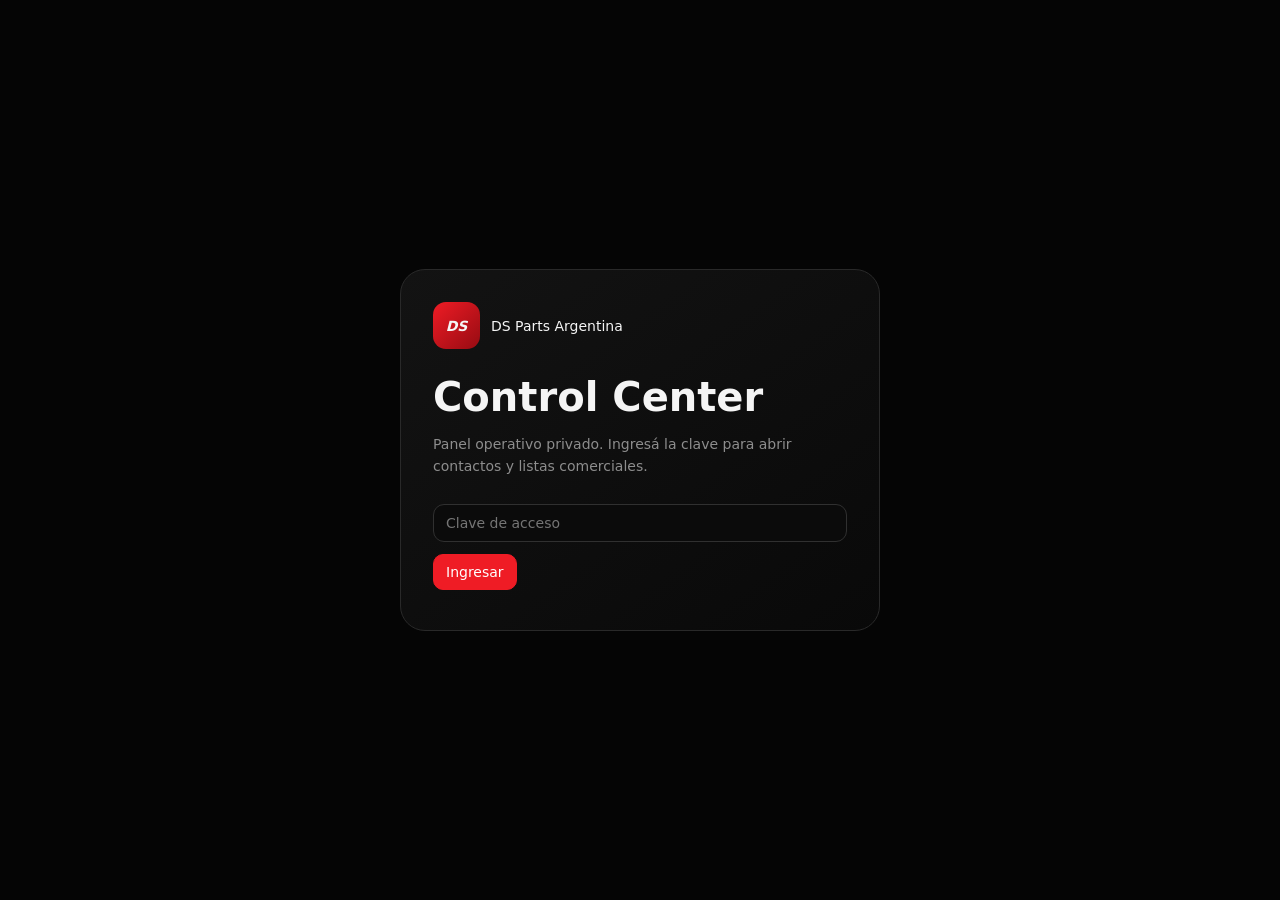
==== ds-parts-control/index.html @ 11e9cb99 "Enable live filtering in Prices & Brands search" ====
<!doctype html><html lang="es"><head><meta charset="utf-8"><meta name="viewport" content="width=device-width,initial-scale=1"><title>DS Parts Control Center</title><link rel="stylesheet" href="app.css?v=20260824-1335"></head><body>
<div id="lock"><div class="login"><div class="brand"><b>DS</b><span>DS Parts Argentina</span></div><h1>Control Center</h1><p>Panel operativo privado. Ingresá la clave para abrir contactos y listas comerciales.</p><input id="pass" type="password" placeholder="Clave de acceso"><button onclick="unlock()">Ingresar</button><small id="msg"></small></div></div>
<div id="app" class="hide"><aside><div class="brand"><b>DS</b><span>DS Parts<br><small>ARGENTINA</small></span></div><nav id="nav"><button data-v="dash" class="on">Dashboard</button><button data-v="quick">Consulta rápida</button><button data-v="pros">Prospectos</button><button data-v="prices">Precios & Marcas</button><button data-v="camp">Campañas</button><button data-v="combos">Combos</button><button data-v="log">Logística</button><button data-v="exp">Exportar</button><button data-v="set">Configuración</button></nav><footer>Control Center v2<br><span id="syncMini">Modo local cifrado</span></footer></aside>
<main><header><div><small>CONTROL OPERATIVO Y COMERCIAL</small><h1>DS Parts <em>Control Center</em></h1></div><a href="https://wa.me/5491161396633" target="_blank">WhatsApp</a></header>
<section id="dash" class="view on"><div class="hero"><div><small>SISTEMA CENTRALIZADO</small><h2>Una sola base.<br><em>Todo el negocio visible.</em></h2><p>Prospectos, listas de precios, marcas, campañas, logística y promociones en un mismo panel.</p></div><div class="heroK"><div><span>Prospectos</span><b id="dC">—</b></div><div><span>Productos</span><b id="dP">—</b></div></div></div><div class="metrics" id="metrics"></div><h3>Accesos operativos</h3><div class="cards" id="dashCards"></div></section>
<section id="quick" class="view"><div class="title"><h2>Consulta rápida</h2><p>Buscá simultáneamente productos y prospectos.</p></div><div class="bar"><input id="qSearch" class="search" placeholder="Cronos 1.3, WO340, Gol Trend, Morón..." autocomplete="off" autocapitalize="off" spellcheck="false"><button type="button" onclick="quick()">Buscar</button></div><div class="cols"><div class="panel"><h3>Productos</h3><div id="qP"></div></div><div class="panel"><h3>Prospectos</h3><div id="qC"></div></div></div></section>
<section id="pros" class="view"><div class="title"><h2>Prospectos</h2><p id="pCount"></p></div><div class="bar"><input id="pS" placeholder="Buscar negocio, localidad, rubro, teléfono, email..." autocomplete="off" autocapitalize="off" spellcheck="false"><button type="button" onclick="prospects()">Buscar</button><select id="pL" onchange="prospects()"><option value="">Todas las localidades</option></select><select id="pSt" onchange="prospects()"><option value="">Todos los estados</option></select></div><div class="table"><table><thead><tr><th>ID</th><th>Negocio</th><th>Localidad</th><th>Rubro</th><th>Contacto</th><th>Email</th><th>Estado</th><th>Acciones</th></tr></thead><tbody id="pBody"></tbody></table></div></section>
<section id="prices" class="view"><div class="title"><h2>Precios & Marcas</h2><p>Catálogo unificado de las listas comerciales cargadas.</p></div><div class="cards" id="brands"></div><div class="bar"><input id="prS" placeholder="Buscar código, aplicación, modelo..." autocomplete="off" autocapitalize="off" spellcheck="false" inputmode="search"><select id="prB" onchange="prices()"><option value="">Todas las marcas</option></select><select id="prCat" onchange="prices()"><option value="">Todas las categorías</option></select></div><p id="prCount"></p><div class="table"><table><thead><tr><th>Marca</th><th>Código</th><th>Categoría</th><th>Aplicación</th><th>Precio comercio</th><th>Referencia</th><th>Fuente</th></tr></thead><tbody id="prBody"></tbody></table></div></section>
<section id="camp" class="view"><div class="title"><h2>Campañas</h2><p>Seguimiento de tandas de validación.</p></div><div id="batches" class="panel"></div><button class="red" onclick="addCampaign()">Registrar tanda</button><div class="table"><table><thead><tr><th>Fecha</th><th>Hora</th><th>Enviados</th><th>Hard</th><th>Soft</th><th>Notas</th></tr></thead><tbody id="cBody"></tbody></table></div></section>
<section id="combos" class="view"><div class="title"><h2>Combos</h2><p>Promociones actuales DS Parts.</p></div><div class="comboGrid" id="comboGrid"></div><div class="note">Los 4 flyers comerciales continúan siendo las piezas oficiales de WhatsApp. Los datos de los 12 combos quedan centralizados aquí para consulta rápida.</div></section>
<section id="log" class="view"><div class="title"><h2>Logística</h2><p>Base agrupada por localidad para organizar recorridos.</p></div><div class="locs" id="locs"></div></section>
<section id="exp" class="view"><div class="title"><h2>Exportar</h2><p>Respaldos y archivos de trabajo.</p></div><div class="cards"><article><h3>Prospectos CSV</h3><p>Base completa con estados y notas.</p><button onclick="exportCSV()">Descargar</button></article><article><h3>Contactos VCF</h3><p>Para importar al teléfono como DS Parts Z/O.</p><button onclick="exportVCF()">Descargar</button></article><article><h3>Estado cifrado</h3><p>Backup operativo.</p><button onclick="exportState()">Descargar</button></article></div></section>
<section id="set" class="view"><div class="title"><h2>Configuración</h2><p>Sincronización gratuita entre usuarios mediante GitHub.</p></div><div class="cols"><div class="panel"><h3>Seguridad</h3><p>La base y las listas están cifradas. La clave no está en el repositorio.</p><button onclick="location.reload()">Bloquear</button></div><div class="panel"><h3>Sincronización compartida</h3><p>Ingresá un token fino de GitHub con Contents Read/Write solo para este repositorio.</p><input id="token" type="password" placeholder="GitHub token"><button onclick="saveToken()">Guardar</button><button class="red" onclick="sync()">Sincronizar</button><small id="syncMsg"></small></div></div></section>
</main></div><div id="modal" class="modal"><div class="modalBox"><button class="x" onclick="closeM()">×</button><div id="modalIn"></div></div></div>
<script src="app-core.js?v=20260824-1335"></script>
<script src="app-ui.js?v=20260824-1335"></script>
<script>
(()=>{
  const el=document.getElementById('prS');
  if(!el)return;
  let timer=null;
  let composing=false;
  const run=()=>{clearTimeout(timer);timer=setTimeout(()=>{if(!composing&&typeof prices==='function')prices()},120)};
  el.addEventListener('compositionstart',()=>{composing=true});
  el.addEventListener('compositionend',()=>{composing=false;run()});
  el.addEventListener('input',e=>{if(e.isComposing||composing)return;run()});
})();
</script>
</body></html>
---- ds-parts-control/app.css ----
:root{--bg:#070707;--p:#111;--p2:#161616;--ln:#292929;--tx:#f5f5f5;--mu:#8d8d8d;--r:#ef1c25;--g:#15ba67;--a:#eab13d}*{box-sizing:border-box}body{margin:0;background:radial-gradient(circle at 80% 0,#21090b 0,transparent 28%),var(--bg);color:var(--tx);font:14px Inter,system-ui,Segoe UI,Arial}button,input,select,textarea{font:inherit}button,a{cursor:pointer}.hide{display:none!important}#lock{position:fixed;inset:0;display:grid;place-items:center;background:#050505;z-index:20}.login{width:min(480px,92%);padding:32px;border:1px solid var(--ln);border-radius:25px;background:linear-gradient(145deg,#131313,#090909)}.brand{display:flex;align-items:center;gap:11px}.brand>b{display:grid;place-items:center;width:47px;height:47px;border-radius:13px;background:linear-gradient(135deg,var(--r),#960b12);font-style:italic}.login h1{font-size:40px;margin:25px 0 5px}.login p,.title p,.panel p,article p{color:var(--mu);line-height:1.55}.login input,#set input{width:100%;margin:12px 0}input,select,textarea{background:#0b0b0b;border:1px solid #303030;border-radius:11px;padding:10px 12px;color:white;outline:none}input:focus,select:focus{border-color:#555}button,header a{border:1px solid #333;background:#171717;color:white;padding:9px 12px;border-radius:10px;text-decoration:none}.red,.login button{background:var(--r);border-color:var(--r)}#app{display:grid;grid-template-columns:235px 1fr;min-height:100vh}aside{position:sticky;top:0;height:100vh;padding:20px 14px;border-right:1px solid #222;background:#060606}aside .brand span{font-size:17px;font-weight:700}aside small{color:#777;letter-spacing:1.5px}nav{display:grid;gap:5px;margin-top:24px}nav button{text-align:left;background:transparent;border-color:transparent;color:#aaa}nav button.on,nav button:hover{background:#151515;border-color:#292929;color:white}nav button.on:after{content:"";float:right;width:7px;height:7px;border-radius:50%;background:var(--r);margin-top:5px}aside footer{position:absolute;bottom:18px;left:14px;right:14px;padding:12px;border:1px solid #282828;border-radius:13px;color:#888;font-size:11px}main{padding:25px 28px 60px;max-width:1700px;width:100%;margin:auto}header{display:flex;justify-content:space-between;align-items:center;margin-bottom:22px}header small{color:#777;letter-spacing:2px}header h1{font-size:clamp(34px,4vw,57px);margin:5px 0;letter-spacing:-2px}em{font-style:normal;color:var(--r)}.view{display:none}.view.on{display:block}.hero{display:grid;grid-template-columns:1.25fr .75fr;gap:22px;padding:34px;border:1px solid #282828;border-radius:27px;background:linear-gradient(120deg,#111 55%,#24090b);overflow:hidden}.hero h2{font-size:clamp(40px,5vw,72px);line-height:.93;letter-spacing:-3px;margin:18px 0}.hero p{color:#aaa;max-width:650px}.heroK{display:grid;align-content:center;gap:12px}.heroK div{padding:18px;border:1px solid #353535;border-radius:18px;background:#121212}.heroK span{color:#888}.heroK b{display:block;font-size:42px;margin-top:5px}.metrics{display:grid;grid-template-columns:repeat(4,1fr);gap:12px;margin:13px 0 28px}.metric{padding:17px;border:1px solid #282828;border-radius:17px;background:#111}.metric small{color:#777;text-transform:uppercase}.metric b{display:block;font-size:30px;margin:6px 0}.metric span{font-size:10px;color:var(--g)}h3{margin-top:25px}.cards{display:grid;grid-template-columns:repeat(3,1fr);gap:12px}.cards article,.panel{padding:18px;border:1px solid #292929;border-radius:18px;background:linear-gradient(145deg,#141414,#0c0c0c)}.cards article b{font-size:38px}.title{margin:12px 0 17px}.title h2{font-size:32px;margin:0}.bar{display:flex;gap:8px;flex-wrap:wrap;padding:12px;border:1px solid #292929;border-radius:16px 16px 0 0;background:#101010}.bar input{flex:1;min-width:230px}.table{overflow:auto;max-height:650px;border:1px solid #292929;border-top:0;border-radius:0 0 16px 16px}table{border-collapse:collapse;width:100%;min-width:980px}th,td{padding:11px 13px;border-bottom:1px solid #202020;text-align:left;font-size:12px}th{position:sticky;top:0;background:#121212;color:#777;text-transform:uppercase;z-index:2}tr:hover td{background:#141414}.pill{display:inline-block;padding:5px 8px;border:1px solid #444;border-radius:99px;font-size:10px}.green{color:#7ce0a6;background:#10271a;border-color:#245d3c}.amber{color:#ffd070;background:#2b220e;border-color:#5a451b}.blue{color:#8db6ff;background:#101c35;border-color:#294579}.bad{color:#ff888e;background:#301012;border-color:#68262b}.act{display:inline-block;padding:6px 7px;margin:1px;border:1px solid #333;border-radius:8px;color:white;text-decoration:none;background:#141414}.search{width:100%;margin-bottom:12px}.cols{display:grid;grid-template-columns:1fr 1fr;gap:12px}.item{padding:12px;border-bottom:1px solid #222}.item small{display:block;color:#888;margin-top:3px}.comboGrid{display:grid;grid-template-columns:repeat(4,1fr);gap:11px}.combo{padding:16px;border:1px solid #292929;border-radius:17px;background:#111}.combo small{color:var(--r);font-weight:800}.combo h4{margin:7px 0}.combo p{color:#888;min-height:34px;font-size:11px}.combo b{font-size:23px}.note{margin-top:15px;padding:13px;border:1px solid #51421c;border-radius:13px;background:#211b0e;color:#e9cb7d}.locs{display:grid;grid-template-columns:repeat(5,1fr);gap:9px}.loc{padding:13px;border:1px solid #292929;border-radius:14px;background:#111}.loc b{font-size:22px}.loc span{display:block;color:#888}.modal{display:none;position:fixed;inset:0;background:#000c;z-index:30;place-items:center;padding:18px}.modal.on{display:grid}.modalBox{position:relative;width:min(720px,100%);max-height:90vh;overflow:auto;padding:22px;border:1px solid #383838;border-radius:22px;background:#101010}.x{position:absolute;right:14px;top:14px}.form{display:grid;grid-template-columns:1fr 1fr;gap:9px}.form label{font-size:11px;color:#888}.form label.full{grid-column:1/-1}.form input,.form select,.form textarea{width:100%;margin-top:4px}#syncMsg,#msg{display:block;color:#ff858a;margin-top:8px}@media(max-width:1050px){#app{grid-template-columns:1fr}aside{position:relative;height:auto}nav{display:flex;overflow:auto}aside footer{display:none}.hero{grid-template-columns:1fr}.metrics,.comboGrid,.locs{grid-template-columns:repeat(2,1fr)}}@media(max-width:768px){html,body{width:100%;max-width:100%;overflow-x:hidden}body{font-size:14px;padding-bottom:74px}#lock{padding:16px}.login{width:100%;max-width:430px;padding:24px 20px;border-radius:20px}.login h1{font-size:34px}.login input,.login button{min-height:48px}.login button{width:100%;font-weight:800}#app{display:block;min-height:100vh}aside{position:sticky;top:0;z-index:18;height:auto;padding:10px 12px;border-right:0;border-bottom:1px solid #242424;background:rgba(6,6,6,.96);backdrop-filter:blur(16px)}aside .brand{justify-content:center}aside .brand>b{width:38px;height:38px;border-radius:11px}aside .brand span{font-size:14px;line-height:1.05}aside footer{display:none}nav{position:fixed;left:0;right:0;bottom:0;z-index:25;display:flex;gap:4px;margin:0;padding:7px 8px calc(7px + env(safe-area-inset-bottom));overflow-x:auto;background:rgba(7,7,7,.97);border-top:1px solid #292929;backdrop-filter:blur(16px);scrollbar-width:none}nav::-webkit-scrollbar{display:none}nav button{flex:0 0 auto;min-height:44px;padding:9px 12px;border-radius:10px;font-size:12px;white-space:nowrap;text-align:center;color:#aaa}nav button.on{background:#1a1a1a;border-color:#3a3a3a;color:white}nav button.on:after{display:none}main{padding:16px 12px calc(28px + env(safe-area-inset-bottom));max-width:none}header{align-items:flex-start;gap:10px;margin-bottom:14px}header small{font-size:9px;letter-spacing:1.4px}header h1{font-size:30px;line-height:1.02;letter-spacing:-1.5px;margin:4px 0}header a{display:inline-flex;align-items:center;justify-content:center;min-width:44px;min-height:44px;font-size:0;padding:0;border-radius:12px}header a:after{content:'WA';font-size:11px;font-weight:900}.hero{display:block;padding:20px;border-radius:20px;background:linear-gradient(145deg,#111 48%,#23090b)}.hero h2{font-size:36px;line-height:.96;letter-spacing:-2px;margin:12px 0}.hero p{font-size:13px;line-height:1.55}.heroK{grid-template-columns:1fr 1fr;margin-top:16px}.heroK div{padding:14px;border-radius:14px}.heroK b{font-size:30px}.metrics{grid-template-columns:repeat(2,1fr);gap:8px;margin:10px 0 22px}.metric{padding:13px;border-radius:14px}.metric b{font-size:26px}.metric small{font-size:9px}.cards,.cols,.comboGrid,.locs,.form{grid-template-columns:1fr;gap:10px}.cards article,.panel{padding:15px;border-radius:15px}.cards article b{font-size:32px}.title{margin:6px 0 13px}.title h2{font-size:27px;letter-spacing:-.6px}.title p{margin:5px 0;font-size:12px}.bar{display:grid;grid-template-columns:1fr;padding:10px;border-radius:14px 14px 0 0}.bar input,.bar select,.search{width:100%;min-width:0;min-height:44px}.table{max-height:none;border-radius:0 0 14px 14px;-webkit-overflow-scrolling:touch}table{min-width:760px}th,td{padding:10px 11px;font-size:11px}th:first-child,td:first-child{position:sticky;left:0;background:#101010;z-index:1}th:first-child{z-index:3}.act{min-height:34px;padding:8px 9px}.combo{padding:14px;border-radius:15px}.combo p{min-height:0}.loc{padding:12px}.modal{padding:0;align-items:end}.modalBox{width:100%;max-height:92dvh;border-radius:22px 22px 0 0;padding:22px 15px calc(24px + env(safe-area-inset-bottom));border-left:0;border-right:0;border-bottom:0}.x{min-width:40px;min-height:40px}.form label.full{grid-column:auto}.form input,.form select,.form textarea{min-height:44px}button{min-height:42px}.note{font-size:12px;line-height:1.45}}@media(max-width:420px){main{padding-left:10px;padding-right:10px}aside{padding-left:10px;padding-right:10px}header h1{font-size:27px}.hero{padding:17px}.hero h2{font-size:31px}.metrics{grid-template-columns:1fr 1fr}.metric{padding:11px}.metric b{font-size:23px}.heroK{grid-template-columns:1fr 1fr}.heroK b{font-size:26px}nav button{padding:8px 10px;font-size:11px}table{min-width:700px}.login{padding:22px 17px}}
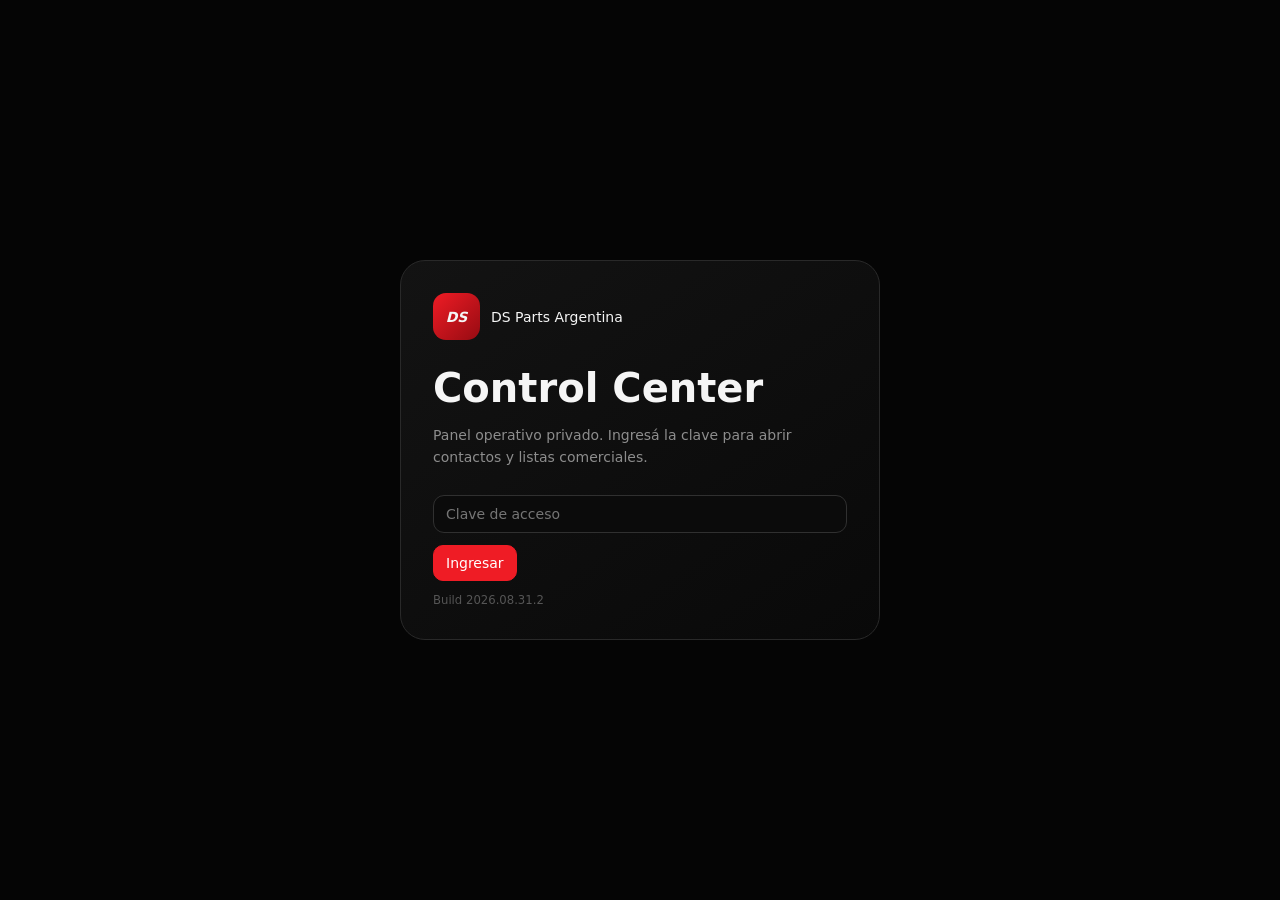
==== commit 979490a5: "Force fresh DS Parts login build and add access migration UI" ====
--- a/ds-parts-control/index.html
+++ b/ds-parts-control/index.html
@@ -1,29 +1,18 @@
-<!doctype html><html lang="es"><head><meta charset="utf-8"><meta name="viewport" content="width=device-width,initial-scale=1"><title>DS Parts Control Center</title><link rel="stylesheet" href="app.css?v=20260824-1335"></head><body>
-<div id="lock"><div class="login"><div class="brand"><b>DS</b><span>DS Parts Argentina</span></div><h1>Control Center</h1><p>Panel operativo privado. Ingresá la clave para abrir contactos y listas comerciales.</p><input id="pass" type="password" placeholder="Clave de acceso"><button onclick="unlock()">Ingresar</button><small id="msg"></small></div></div>
-<div id="app" class="hide"><aside><div class="brand"><b>DS</b><span>DS Parts<br><small>ARGENTINA</small></span></div><nav id="nav"><button data-v="dash" class="on">Dashboard</button><button data-v="quick">Consulta rápida</button><button data-v="pros">Prospectos</button><button data-v="prices">Precios & Marcas</button><button data-v="camp">Campañas</button><button data-v="combos">Combos</button><button data-v="log">Logística</button><button data-v="exp">Exportar</button><button data-v="set">Configuración</button></nav><footer>Control Center v2<br><span id="syncMini">Modo local cifrado</span></footer></aside>
+<!doctype html><html lang="es"><head><meta charset="utf-8"><meta name="viewport" content="width=device-width,initial-scale=1"><meta http-equiv="Cache-Control" content="no-cache, no-store, must-revalidate"><meta http-equiv="Pragma" content="no-cache"><meta http-equiv="Expires" content="0"><title>DS Parts Control Center</title><link rel="stylesheet" href="app.css?v=20260831-1425"></head><body>
+<div id="lock"><div class="login"><div class="brand"><b>DS</b><span>DS Parts Argentina</span></div><h1>Control Center</h1><p>Panel operativo privado. Ingresá la clave para abrir contactos y listas comerciales.</p><input id="pass" type="password" placeholder="Clave de acceso" autocomplete="current-password" onkeydown="if(event.key==='Enter')unlock()"><button onclick="unlock()">Ingresar</button><small id="msg"></small><div id="migration" class="hide" style="margin-top:18px;padding-top:16px;border-top:1px solid #2a2a2a"><p style="font-size:13px;line-height:1.5;margin:0 0 12px">La nueva clave ya fue validada. La base existente continúa cifrada con la clave anterior. Ingresala una sola vez para migrar el acceso sin perder información.</p><input id="oldPass" type="password" placeholder="Clave anterior" autocomplete="current-password" onkeydown="if(event.key==='Enter')migrateAccess()"><button onclick="migrateAccess()">Migrar y abrir</button><small id="migMsg"></small><small style="display:block;margin-top:10px;color:#777">La clave anterior se usa para descifrar la base y no se guarda en texto plano.</small></div><small style="display:block;margin-top:12px;color:#555">Build 2026.08.31.2</small></div></div>
+<div id="app" class="hide"><aside><div class="brand"><b>DS</b><span>DS Parts<br><small>ARGENTINA</small></span></div><nav id="nav"><button data-v="dash" class="on">Dashboard</button><button data-v="quick">Consulta rápida</button><button data-v="pros">Prospectos</button><button data-v="prices">Precios & Marcas</button><button data-v="camp">Campañas</button><button data-v="combos">Combos</button><button data-v="log">Logística</button><button data-v="exp">Exportar</button><button data-v="set">Configuración</button></nav><footer>Control Center v2<br><span id="syncMini">Modo local cifrado</span><br><small id="searchVer">Search directo</small></footer></aside>
 <main><header><div><small>CONTROL OPERATIVO Y COMERCIAL</small><h1>DS Parts <em>Control Center</em></h1></div><a href="https://wa.me/5491161396633" target="_blank">WhatsApp</a></header>
 <section id="dash" class="view on"><div class="hero"><div><small>SISTEMA CENTRALIZADO</small><h2>Una sola base.<br><em>Todo el negocio visible.</em></h2><p>Prospectos, listas de precios, marcas, campañas, logística y promociones en un mismo panel.</p></div><div class="heroK"><div><span>Prospectos</span><b id="dC">—</b></div><div><span>Productos</span><b id="dP">—</b></div></div></div><div class="metrics" id="metrics"></div><h3>Accesos operativos</h3><div class="cards" id="dashCards"></div></section>
-<section id="quick" class="view"><div class="title"><h2>Consulta rápida</h2><p>Buscá simultáneamente productos y prospectos.</p></div><div class="bar"><input id="qSearch" class="search" placeholder="Cronos 1.3, WO340, Gol Trend, Morón..." autocomplete="off" autocapitalize="off" spellcheck="false"><button type="button" onclick="quick()">Buscar</button></div><div class="cols"><div class="panel"><h3>Productos</h3><div id="qP"></div></div><div class="panel"><h3>Prospectos</h3><div id="qC"></div></div></div></section>
-<section id="pros" class="view"><div class="title"><h2>Prospectos</h2><p id="pCount"></p></div><div class="bar"><input id="pS" placeholder="Buscar negocio, localidad, rubro, teléfono, email..." autocomplete="off" autocapitalize="off" spellcheck="false"><button type="button" onclick="prospects()">Buscar</button><select id="pL" onchange="prospects()"><option value="">Todas las localidades</option></select><select id="pSt" onchange="prospects()"><option value="">Todos los estados</option></select></div><div class="table"><table><thead><tr><th>ID</th><th>Negocio</th><th>Localidad</th><th>Rubro</th><th>Contacto</th><th>Email</th><th>Estado</th><th>Acciones</th></tr></thead><tbody id="pBody"></tbody></table></div></section>
-<section id="prices" class="view"><div class="title"><h2>Precios & Marcas</h2><p>Catálogo unificado de las listas comerciales cargadas.</p></div><div class="cards" id="brands"></div><div class="bar"><input id="prS" placeholder="Buscar código, aplicación, modelo..." autocomplete="off" autocapitalize="off" spellcheck="false" inputmode="search"><select id="prB" onchange="prices()"><option value="">Todas las marcas</option></select><select id="prCat" onchange="prices()"><option value="">Todas las categorías</option></select></div><p id="prCount"></p><div class="table"><table><thead><tr><th>Marca</th><th>Código</th><th>Categoría</th><th>Aplicación</th><th>Precio comercio</th><th>Referencia</th><th>Fuente</th></tr></thead><tbody id="prBody"></tbody></table></div></section>
+<section id="quick" class="view"><div class="title"><h2>Consulta rápida</h2><p>Buscá simultáneamente productos y prospectos.</p></div><div class="bar"><input id="qSearch" class="search" placeholder="Cronos 1.3, WO340, Gol Trend, Morón..." autocomplete="off" autocapitalize="off" spellcheck="false" inputmode="search" oninput="quick()"></div><div class="cols"><div class="panel"><h3>Productos</h3><div id="qP"></div></div><div class="panel"><h3>Prospectos</h3><div id="qC"></div></div></div></section>
+<section id="pros" class="view"><div class="title"><h2>Prospectos</h2><p id="pCount"></p></div><div class="bar"><input id="pS" placeholder="Buscar negocio, localidad, rubro, teléfono, email..." autocomplete="off" autocapitalize="off" spellcheck="false" inputmode="search" oninput="prospects()"><select id="pL" onchange="prospects()"><option value="">Todas las localidades</option></select><select id="pSt" onchange="prospects()"><option value="">Todos los estados</option></select></div><div class="table"><table><thead><tr><th>ID</th><th>Negocio</th><th>Localidad</th><th>Rubro</th><th>Contacto</th><th>Email</th><th>Estado</th><th>Acciones</th></tr></thead><tbody id="pBody"></tbody></table></div></section>
+<section id="prices" class="view"><div class="title"><h2>Precios & Marcas</h2><p>Catálogo unificado de las listas comerciales cargadas.</p></div><div class="cards" id="brands"></div><div class="bar"><input id="prS" placeholder="Buscar código, aplicación, modelo..." autocomplete="off" autocapitalize="off" spellcheck="false" inputmode="search" oninput="prices()"><select id="prB" onchange="prices()"><option value="">Todas las marcas</option></select><select id="prCat" onchange="prices()"><option value="">Todas las categorías</option></select></div><p id="prCount"></p><div class="table"><table><thead><tr><th>Marca</th><th>Código</th><th>Categoría</th><th>Aplicación</th><th>Precio comercio</th><th>Referencia</th><th>Fuente</th></tr></thead><tbody id="prBody"></tbody></table></div></section>
 <section id="camp" class="view"><div class="title"><h2>Campañas</h2><p>Seguimiento de tandas de validación.</p></div><div id="batches" class="panel"></div><button class="red" onclick="addCampaign()">Registrar tanda</button><div class="table"><table><thead><tr><th>Fecha</th><th>Hora</th><th>Enviados</th><th>Hard</th><th>Soft</th><th>Notas</th></tr></thead><tbody id="cBody"></tbody></table></div></section>
 <section id="combos" class="view"><div class="title"><h2>Combos</h2><p>Promociones actuales DS Parts.</p></div><div class="comboGrid" id="comboGrid"></div><div class="note">Los 4 flyers comerciales continúan siendo las piezas oficiales de WhatsApp. Los datos de los 12 combos quedan centralizados aquí para consulta rápida.</div></section>
 <section id="log" class="view"><div class="title"><h2>Logística</h2><p>Base agrupada por localidad para organizar recorridos.</p></div><div class="locs" id="locs"></div></section>
 <section id="exp" class="view"><div class="title"><h2>Exportar</h2><p>Respaldos y archivos de trabajo.</p></div><div class="cards"><article><h3>Prospectos CSV</h3><p>Base completa con estados y notas.</p><button onclick="exportCSV()">Descargar</button></article><article><h3>Contactos VCF</h3><p>Para importar al teléfono como DS Parts Z/O.</p><button onclick="exportVCF()">Descargar</button></article><article><h3>Estado cifrado</h3><p>Backup operativo.</p><button onclick="exportState()">Descargar</button></article></div></section>
 <section id="set" class="view"><div class="title"><h2>Configuración</h2><p>Sincronización gratuita entre usuarios mediante GitHub.</p></div><div class="cols"><div class="panel"><h3>Seguridad</h3><p>La base y las listas están cifradas. La clave no está en el repositorio.</p><button onclick="location.reload()">Bloquear</button></div><div class="panel"><h3>Sincronización compartida</h3><p>Ingresá un token fino de GitHub con Contents Read/Write solo para este repositorio.</p><input id="token" type="password" placeholder="GitHub token"><button onclick="saveToken()">Guardar</button><button class="red" onclick="sync()">Sincronizar</button><small id="syncMsg"></small></div></div></section>
 </main></div><div id="modal" class="modal"><div class="modalBox"><button class="x" onclick="closeM()">×</button><div id="modalIn"></div></div></div>
-<script src="app-core.js?v=20260824-1335"></script>
-<script src="app-ui.js?v=20260824-1335"></script>
-<script>
-(()=>{
-  const el=document.getElementById('prS');
-  if(!el)return;
-  let timer=null;
-  let composing=false;
-  const run=()=>{clearTimeout(timer);timer=setTimeout(()=>{if(!composing&&typeof prices==='function')prices()},120)};
-  el.addEventListener('compositionstart',()=>{composing=true});
-  el.addEventListener('compositionend',()=>{composing=false;run()});
-  el.addEventListener('input',e=>{if(e.isComposing||composing)return;run()});
-})();
-</script>
+<script src="app-core.js?v=20260831-1425"></script>
+<script src="app-ui.js?v=20260831-1425"></script>
+<script src="wega-sept-2026.js?v=20260831-1425"></script>
 </body></html>
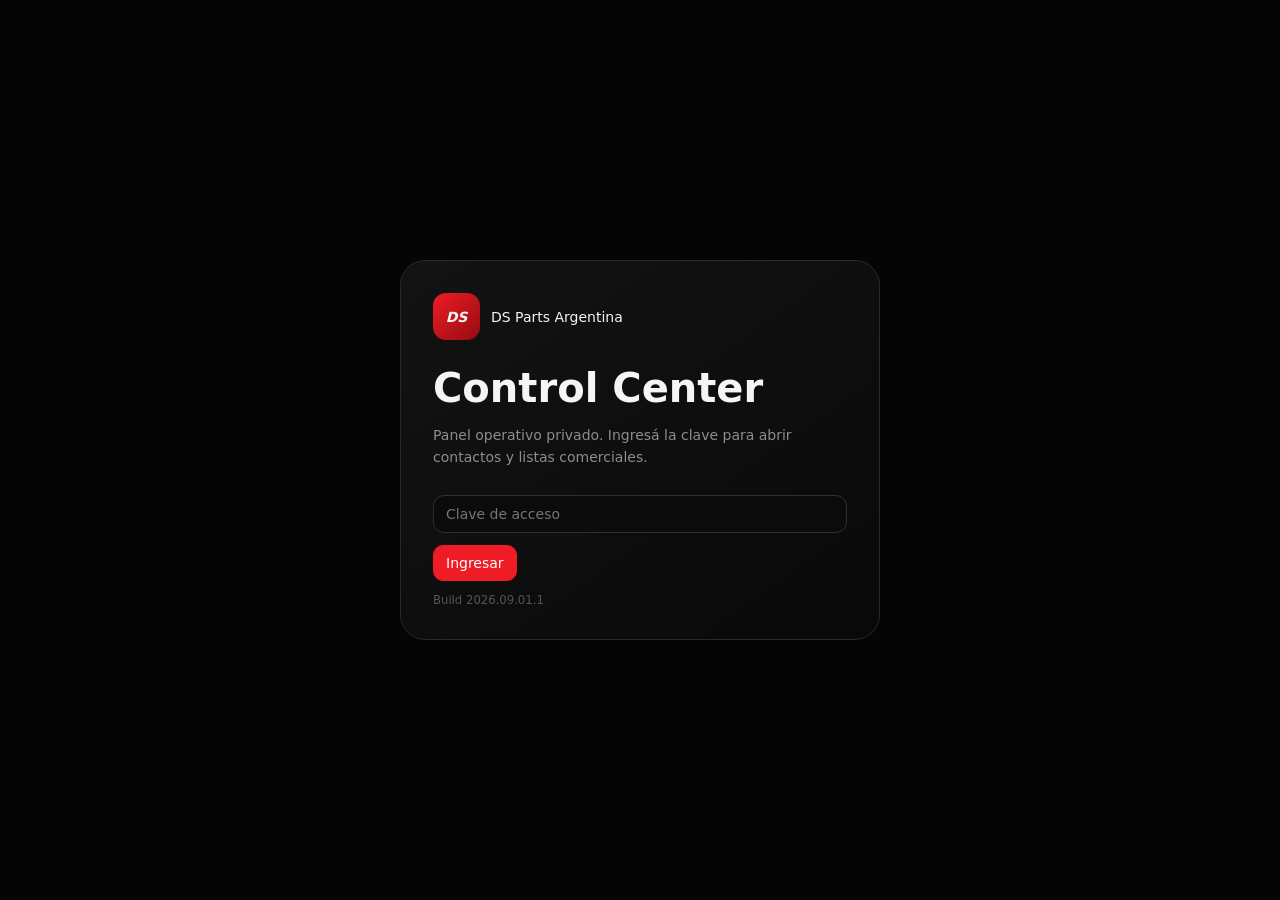
==== commit 23b672da: "Load MARENO September 2026 price adjustment" ====
--- a/ds-parts-control/index.html
+++ b/ds-parts-control/index.html
@@ -1,5 +1,5 @@
-<!doctype html><html lang="es"><head><meta charset="utf-8"><meta name="viewport" content="width=device-width,initial-scale=1"><meta http-equiv="Cache-Control" content="no-cache, no-store, must-revalidate"><meta http-equiv="Pragma" content="no-cache"><meta http-equiv="Expires" content="0"><title>DS Parts Control Center</title><link rel="stylesheet" href="app.css?v=20260831-1425"></head><body>
-<div id="lock"><div class="login"><div class="brand"><b>DS</b><span>DS Parts Argentina</span></div><h1>Control Center</h1><p>Panel operativo privado. Ingresá la clave para abrir contactos y listas comerciales.</p><input id="pass" type="password" placeholder="Clave de acceso" autocomplete="current-password" onkeydown="if(event.key==='Enter')unlock()"><button onclick="unlock()">Ingresar</button><small id="msg"></small><div id="migration" class="hide" style="margin-top:18px;padding-top:16px;border-top:1px solid #2a2a2a"><p style="font-size:13px;line-height:1.5;margin:0 0 12px">La nueva clave ya fue validada. La base existente continúa cifrada con la clave anterior. Ingresala una sola vez para migrar el acceso sin perder información.</p><input id="oldPass" type="password" placeholder="Clave anterior" autocomplete="current-password" onkeydown="if(event.key==='Enter')migrateAccess()"><button onclick="migrateAccess()">Migrar y abrir</button><small id="migMsg"></small><small style="display:block;margin-top:10px;color:#777">La clave anterior se usa para descifrar la base y no se guarda en texto plano.</small></div><small style="display:block;margin-top:12px;color:#555">Build 2026.08.31.2</small></div></div>
+<!doctype html><html lang="es"><head><meta charset="utf-8"><meta name="viewport" content="width=device-width,initial-scale=1"><meta http-equiv="Cache-Control" content="no-cache, no-store, must-revalidate"><meta http-equiv="Pragma" content="no-cache"><meta http-equiv="Expires" content="0"><title>DS Parts Control Center</title><link rel="stylesheet" href="app.css?v=20260901-1547"></head><body>
+<div id="lock"><div class="login"><div class="brand"><b>DS</b><span>DS Parts Argentina</span></div><h1>Control Center</h1><p>Panel operativo privado. Ingresá la clave para abrir contactos y listas comerciales.</p><input id="pass" type="password" placeholder="Clave de acceso" autocomplete="current-password" onkeydown="if(event.key==='Enter')unlock()"><button onclick="unlock()">Ingresar</button><small id="msg"></small><div id="migration" class="hide" style="margin-top:18px;padding-top:16px;border-top:1px solid #2a2a2a"><p style="font-size:13px;line-height:1.5;margin:0 0 12px">La nueva clave ya fue validada. La base existente continúa cifrada con la clave anterior. Ingresala una sola vez para migrar el acceso sin perder información.</p><input id="oldPass" type="password" placeholder="Clave anterior" autocomplete="current-password" onkeydown="if(event.key==='Enter')migrateAccess()"><button onclick="migrateAccess()">Migrar y abrir</button><small id="migMsg"></small><small style="display:block;margin-top:10px;color:#777">La clave anterior se usa para descifrar la base y no se guarda en texto plano.</small></div><small style="display:block;margin-top:12px;color:#555">Build 2026.09.01.1</small></div></div>
 <div id="app" class="hide"><aside><div class="brand"><b>DS</b><span>DS Parts<br><small>ARGENTINA</small></span></div><nav id="nav"><button data-v="dash" class="on">Dashboard</button><button data-v="quick">Consulta rápida</button><button data-v="pros">Prospectos</button><button data-v="prices">Precios & Marcas</button><button data-v="camp">Campañas</button><button data-v="combos">Combos</button><button data-v="log">Logística</button><button data-v="exp">Exportar</button><button data-v="set">Configuración</button></nav><footer>Control Center v2<br><span id="syncMini">Modo local cifrado</span><br><small id="searchVer">Search directo</small></footer></aside>
 <main><header><div><small>CONTROL OPERATIVO Y COMERCIAL</small><h1>DS Parts <em>Control Center</em></h1></div><a href="https://wa.me/5491161396633" target="_blank">WhatsApp</a></header>
 <section id="dash" class="view on"><div class="hero"><div><small>SISTEMA CENTRALIZADO</small><h2>Una sola base.<br><em>Todo el negocio visible.</em></h2><p>Prospectos, listas de precios, marcas, campañas, logística y promociones en un mismo panel.</p></div><div class="heroK"><div><span>Prospectos</span><b id="dC">—</b></div><div><span>Productos</span><b id="dP">—</b></div></div></div><div class="metrics" id="metrics"></div><h3>Accesos operativos</h3><div class="cards" id="dashCards"></div></section>
@@ -12,7 +12,8 @@
 <section id="exp" class="view"><div class="title"><h2>Exportar</h2><p>Respaldos y archivos de trabajo.</p></div><div class="cards"><article><h3>Prospectos CSV</h3><p>Base completa con estados y notas.</p><button onclick="exportCSV()">Descargar</button></article><article><h3>Contactos VCF</h3><p>Para importar al teléfono como DS Parts Z/O.</p><button onclick="exportVCF()">Descargar</button></article><article><h3>Estado cifrado</h3><p>Backup operativo.</p><button onclick="exportState()">Descargar</button></article></div></section>
 <section id="set" class="view"><div class="title"><h2>Configuración</h2><p>Sincronización gratuita entre usuarios mediante GitHub.</p></div><div class="cols"><div class="panel"><h3>Seguridad</h3><p>La base y las listas están cifradas. La clave no está en el repositorio.</p><button onclick="location.reload()">Bloquear</button></div><div class="panel"><h3>Sincronización compartida</h3><p>Ingresá un token fino de GitHub con Contents Read/Write solo para este repositorio.</p><input id="token" type="password" placeholder="GitHub token"><button onclick="saveToken()">Guardar</button><button class="red" onclick="sync()">Sincronizar</button><small id="syncMsg"></small></div></div></section>
 </main></div><div id="modal" class="modal"><div class="modalBox"><button class="x" onclick="closeM()">×</button><div id="modalIn"></div></div></div>
-<script src="app-core.js?v=20260831-1425"></script>
-<script src="app-ui.js?v=20260831-1425"></script>
-<script src="wega-sept-2026.js?v=20260831-1425"></script>
+<script src="app-core.js?v=20260901-1547"></script>
+<script src="app-ui.js?v=20260901-1547"></script>
+<script src="wega-sept-2026.js?v=20260901-1547"></script>
+<script src="mareno-sept-2026.js?v=20260901-1547"></script>
 </body></html>
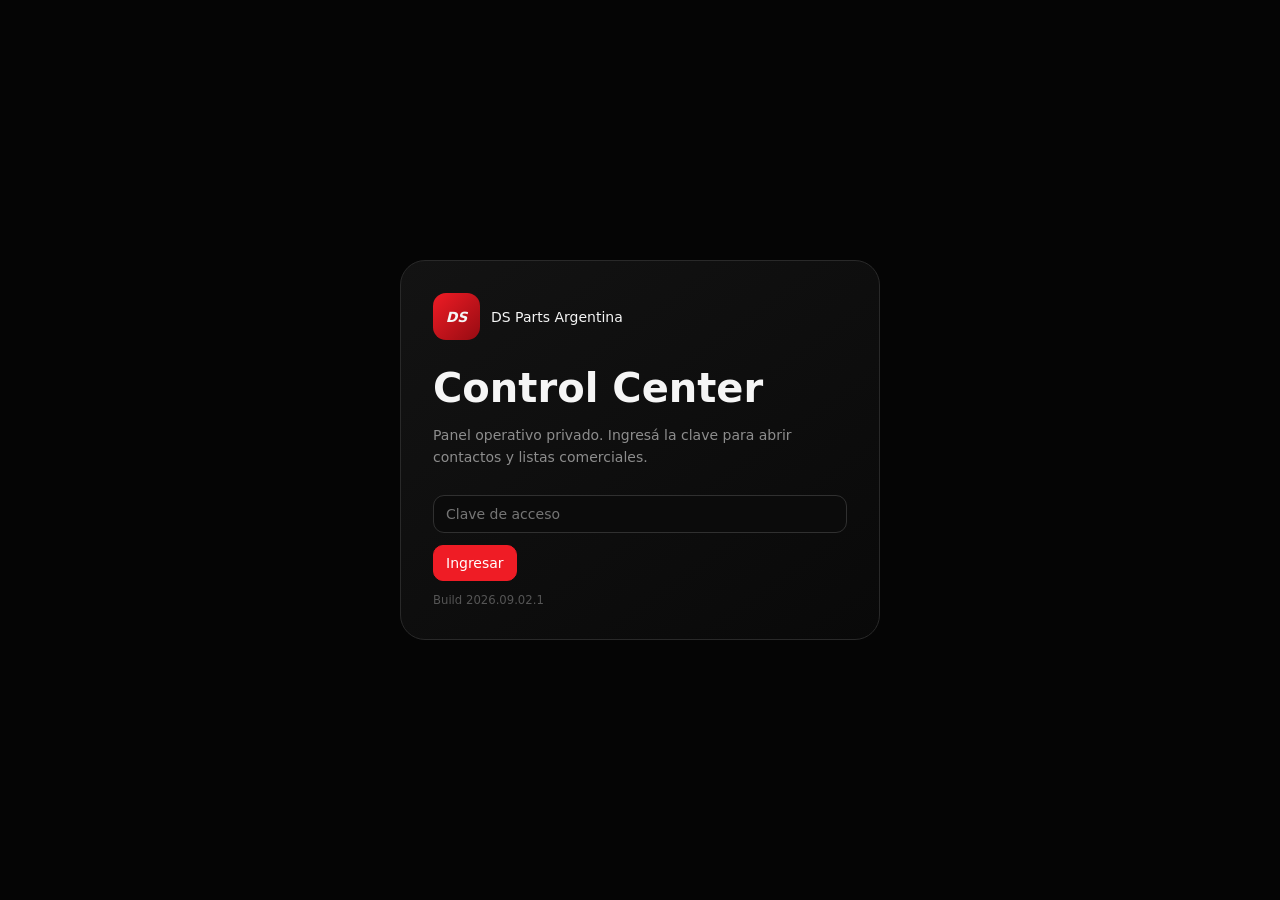
==== commit a1558bb0: "Add one-click VCF export without Zona Oeste" ====
--- a/ds-parts-control/index.html
+++ b/ds-parts-control/index.html
@@ -1,5 +1,5 @@
 <!doctype html><html lang="es"><head><meta charset="utf-8"><meta name="viewport" content="width=device-width,initial-scale=1"><meta http-equiv="Cache-Control" content="no-cache, no-store, must-revalidate"><meta http-equiv="Pragma" content="no-cache"><meta http-equiv="Expires" content="0"><title>DS Parts Control Center</title><link rel="stylesheet" href="app.css?v=20260901-1547"></head><body>
-<div id="lock"><div class="login"><div class="brand"><b>DS</b><span>DS Parts Argentina</span></div><h1>Control Center</h1><p>Panel operativo privado. Ingresá la clave para abrir contactos y listas comerciales.</p><input id="pass" type="password" placeholder="Clave de acceso" autocomplete="current-password" onkeydown="if(event.key==='Enter')unlock()"><button onclick="unlock()">Ingresar</button><small id="msg"></small><div id="migration" class="hide" style="margin-top:18px;padding-top:16px;border-top:1px solid #2a2a2a"><p style="font-size:13px;line-height:1.5;margin:0 0 12px">La nueva clave ya fue validada. La base existente continúa cifrada con la clave anterior. Ingresala una sola vez para migrar el acceso sin perder información.</p><input id="oldPass" type="password" placeholder="Clave anterior" autocomplete="current-password" onkeydown="if(event.key==='Enter')migrateAccess()"><button onclick="migrateAccess()">Migrar y abrir</button><small id="migMsg"></small><small style="display:block;margin-top:10px;color:#777">La clave anterior se usa para descifrar la base y no se guarda en texto plano.</small></div><small style="display:block;margin-top:12px;color:#555">Build 2026.09.01.1</small></div></div>
+<div id="lock"><div class="login"><div class="brand"><b>DS</b><span>DS Parts Argentina</span></div><h1>Control Center</h1><p>Panel operativo privado. Ingresá la clave para abrir contactos y listas comerciales.</p><input id="pass" type="password" placeholder="Clave de acceso" autocomplete="current-password" onkeydown="if(event.key==='Enter')unlock()"><button onclick="unlock()">Ingresar</button><small id="msg"></small><div id="migration" class="hide" style="margin-top:18px;padding-top:16px;border-top:1px solid #2a2a2a"><p style="font-size:13px;line-height:1.5;margin:0 0 12px">La nueva clave ya fue validada. La base existente continúa cifrada con la clave anterior. Ingresala una sola vez para migrar el acceso sin perder información.</p><input id="oldPass" type="password" placeholder="Clave anterior" autocomplete="current-password" onkeydown="if(event.key==='Enter')migrateAccess()"><button onclick="migrateAccess()">Migrar y abrir</button><small id="migMsg"></small><small style="display:block;margin-top:10px;color:#777">La clave anterior se usa para descifrar la base y no se guarda en texto plano.</small></div><small style="display:block;margin-top:12px;color:#555">Build 2026.09.02.1</small></div></div>
 <div id="app" class="hide"><aside><div class="brand"><b>DS</b><span>DS Parts<br><small>ARGENTINA</small></span></div><nav id="nav"><button data-v="dash" class="on">Dashboard</button><button data-v="quick">Consulta rápida</button><button data-v="pros">Prospectos</button><button data-v="prices">Precios & Marcas</button><button data-v="camp">Campañas</button><button data-v="combos">Combos</button><button data-v="log">Logística</button><button data-v="exp">Exportar</button><button data-v="set">Configuración</button></nav><footer>Control Center v2<br><span id="syncMini">Modo local cifrado</span><br><small id="searchVer">Search directo</small></footer></aside>
 <main><header><div><small>CONTROL OPERATIVO Y COMERCIAL</small><h1>DS Parts <em>Control Center</em></h1></div><a href="https://wa.me/5491161396633" target="_blank">WhatsApp</a></header>
 <section id="dash" class="view on"><div class="hero"><div><small>SISTEMA CENTRALIZADO</small><h2>Una sola base.<br><em>Todo el negocio visible.</em></h2><p>Prospectos, listas de precios, marcas, campañas, logística y promociones en un mismo panel.</p></div><div class="heroK"><div><span>Prospectos</span><b id="dC">—</b></div><div><span>Productos</span><b id="dP">—</b></div></div></div><div class="metrics" id="metrics"></div><h3>Accesos operativos</h3><div class="cards" id="dashCards"></div></section>
@@ -9,11 +9,12 @@
 <section id="camp" class="view"><div class="title"><h2>Campañas</h2><p>Seguimiento de tandas de validación.</p></div><div id="batches" class="panel"></div><button class="red" onclick="addCampaign()">Registrar tanda</button><div class="table"><table><thead><tr><th>Fecha</th><th>Hora</th><th>Enviados</th><th>Hard</th><th>Soft</th><th>Notas</th></tr></thead><tbody id="cBody"></tbody></table></div></section>
 <section id="combos" class="view"><div class="title"><h2>Combos</h2><p>Promociones actuales DS Parts.</p></div><div class="comboGrid" id="comboGrid"></div><div class="note">Los 4 flyers comerciales continúan siendo las piezas oficiales de WhatsApp. Los datos de los 12 combos quedan centralizados aquí para consulta rápida.</div></section>
 <section id="log" class="view"><div class="title"><h2>Logística</h2><p>Base agrupada por localidad para organizar recorridos.</p></div><div class="locs" id="locs"></div></section>
-<section id="exp" class="view"><div class="title"><h2>Exportar</h2><p>Respaldos y archivos de trabajo.</p></div><div class="cards"><article><h3>Prospectos CSV</h3><p>Base completa con estados y notas.</p><button onclick="exportCSV()">Descargar</button></article><article><h3>Contactos VCF</h3><p>Para importar al teléfono como DS Parts Z/O.</p><button onclick="exportVCF()">Descargar</button></article><article><h3>Estado cifrado</h3><p>Backup operativo.</p><button onclick="exportState()">Descargar</button></article></div></section>
+<section id="exp" class="view"><div class="title"><h2>Exportar</h2><p>Respaldos y archivos de trabajo.</p></div><div class="cards"><article><h3>Prospectos CSV</h3><p>Base completa con estados y notas.</p><button onclick="exportCSV()">Descargar</button></article><article><h3>Contactos WhatsApp VCF</h3><p>Importación masiva para la nueva línea. Excluye Zona Oeste y teléfonos duplicados.</p><button class="red" onclick="exportVCF()">Descargar VCF sin Zona Oeste</button></article><article><h3>Estado cifrado</h3><p>Backup operativo.</p><button onclick="exportState()">Descargar</button></article></div></section>
 <section id="set" class="view"><div class="title"><h2>Configuración</h2><p>Sincronización gratuita entre usuarios mediante GitHub.</p></div><div class="cols"><div class="panel"><h3>Seguridad</h3><p>La base y las listas están cifradas. La clave no está en el repositorio.</p><button onclick="location.reload()">Bloquear</button></div><div class="panel"><h3>Sincronización compartida</h3><p>Ingresá un token fino de GitHub con Contents Read/Write solo para este repositorio.</p><input id="token" type="password" placeholder="GitHub token"><button onclick="saveToken()">Guardar</button><button class="red" onclick="sync()">Sincronizar</button><small id="syncMsg"></small></div></div></section>
 </main></div><div id="modal" class="modal"><div class="modalBox"><button class="x" onclick="closeM()">×</button><div id="modalIn"></div></div></div>
 <script src="app-core.js?v=20260901-1547"></script>
 <script src="app-ui.js?v=20260901-1547"></script>
+<script src="contacts-no-oeste.js?v=20260902-1000"></script>
 <script src="wega-sept-2026.js?v=20260901-1547"></script>
 <script src="mareno-sept-2026.js?v=20260901-1547"></script>
 </body></html>
